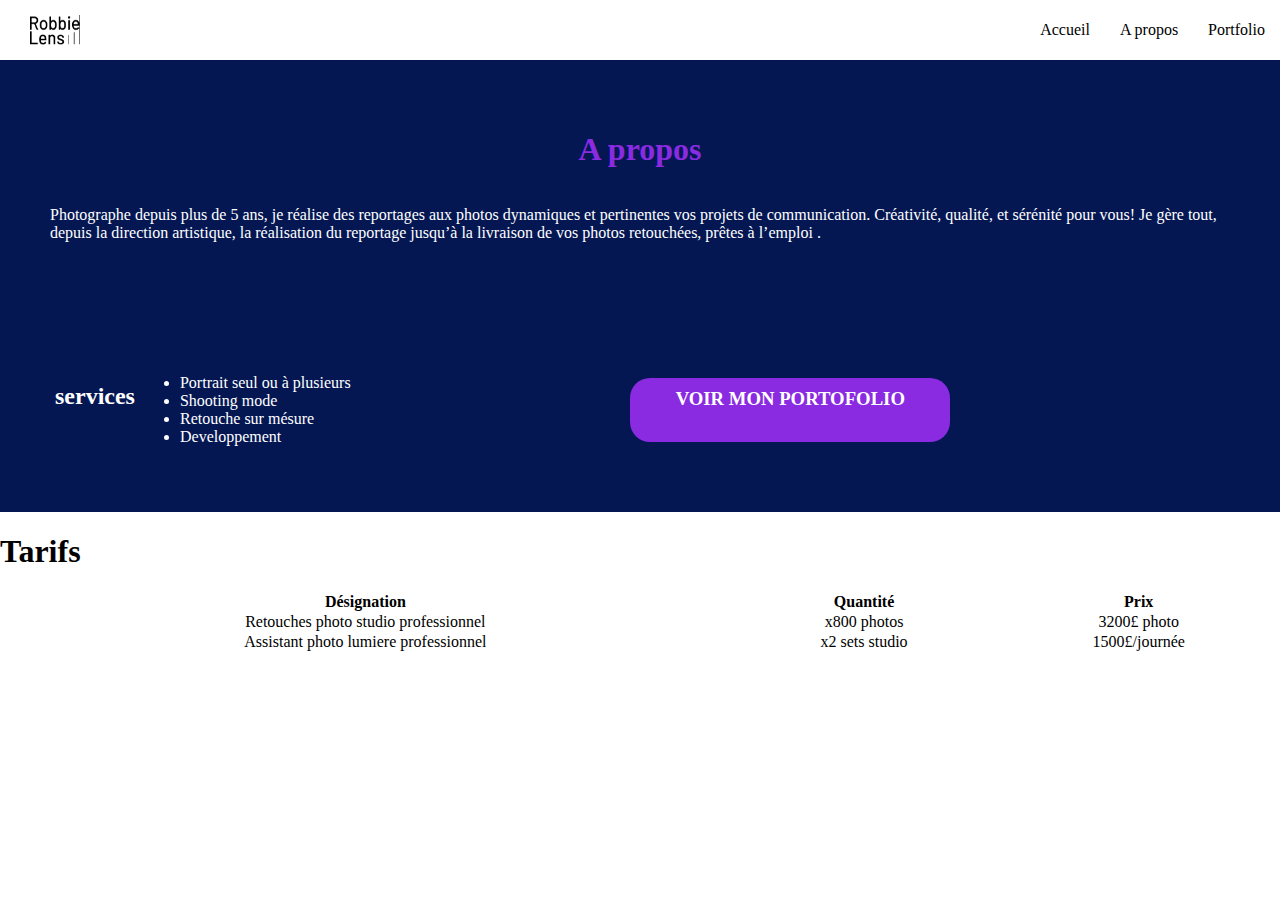
==== index2.html @ dab87114 "Initial commit" ====
<!DOCTYPE html>
<html lang="en">
<head>
    <meta charset="UTF-8">
    <meta name="viewport" content="width=device-width, initial-scale=1.0">
    <title>Maquette HTML/ CSS desktop</title>
    <link rel="stylesheet" href="./style2.css">
    <style>
      table(border-collapse:)

    </style>
</head>
<body>

   <header>
      <img src="./images/logo.png" alt="Logo">
      <nav>
          <ul>
              <li><a href="#">Accueil</a></li>
              <li><a href="#">A propos</a></li>
              <li><a href="#">Portfolio</a></li>
          </ul>
      </nav>
  </header>

    <section class="section1">
    <h1>A propos</h1>
       <br>
       <p>
        Photographe depuis plus de 5 ans, je réalise des reportages aux 
        photos dynamiques et pertinentes  vos projets de communication.
        Créativité, qualité, et sérénité pour vous! Je gère tout, depuis
        la direction artistique, la réalisation du reportage jusqu’à la
        livraison de vos photos retouchées, prêtes à l’emploi .
       </p>

    </section>
    <section class="section2">
       <h2>services</h2>
       <br>
<nav>
   <ul>
       <li>Portrait seul ou à plusieurs</li>
       <li>Shooting mode</li>
       <li>Retouche sur mésure</li>
       <li>Developpement</li>
   </ul>
</nav>

 <h3>
    <a href="#">Voir mon portofolio</a>
 </h3>
</section>

<table>

   <h1>Tarifs</h1>
   <tr>
      <th>Désignation</th>
      <th>Quantité</th>
      <th>Prix</th>
   </tr>
   <tr>
      <td>Retouches photo studio professionnel</td>
       <td>x800 photos</td>
       <td>3200£ photo</td>
   </tr>
   <tr>
      <td>Assistant photo lumiere professionnel</td>
       <td>x2 sets studio</td>
       <td>1500£/journée</td>
   </tr>
</table>


</body>
</html>
---- style2.css ----
body {

    margin: 0;
    padding: 0;
    box-sizing: border-box;
    
}

header {
    display: flex;
    flex-wrap: wrap;
    justify-content: space-between;
    align-items: center;
  }

  header img {
    width: 50px;
    height: 30px;
    padding-left: 30px;
  }
  
  header nav ul {
    display: flex;
  }
  
  header nav ul li {
    list-style-type: none;
    padding: 5px;
  }
  
  header nav ul li a {
    text-decoration: none;
    color: black;
    padding: 10px;
  }
  
  header nav ul li a:hover {
    text-decoration: none;
    color: rgb(211, 26, 195);
    padding: 10px;
  }
  

.section1 {

  display: flex;
  flex-direction: row;
  flex-wrap: wrap;
  padding: 50px;
  justify-content: center;
  align-items: center;
  color: blueviolet;
 
}

p {
    color: white;
}


nav  ul li {

    color: white;

    
}

.section2 h3  {

    background-color: blueviolet;
    width: 300px;
    text-align: center;
    margin: 20px auto;
    padding: 10px;
    border-radius: 20px;

} 

.section2 h3 a {

    text-decoration: none;
    text-transform: uppercase;
    color: white;
}

.section1  {

    display: flex;
    flex-direction: row;
    flex-wrap: wrap;
    padding: 50px;
    justify-content: center;
    align-items: center;
    background-color: rgb(4, 23, 83);
}

.section2 {

    padding: 50px;
    justify-content: center;
    display: flex;
    flex-wrap: wrap;
    background-color: rgb(4, 23, 83);
}

.section2 h2 {

    padding: 5px;
    color: white;

}


table {

  text-align: center;
  width: 100%;
  border-collapse: collapse;
}
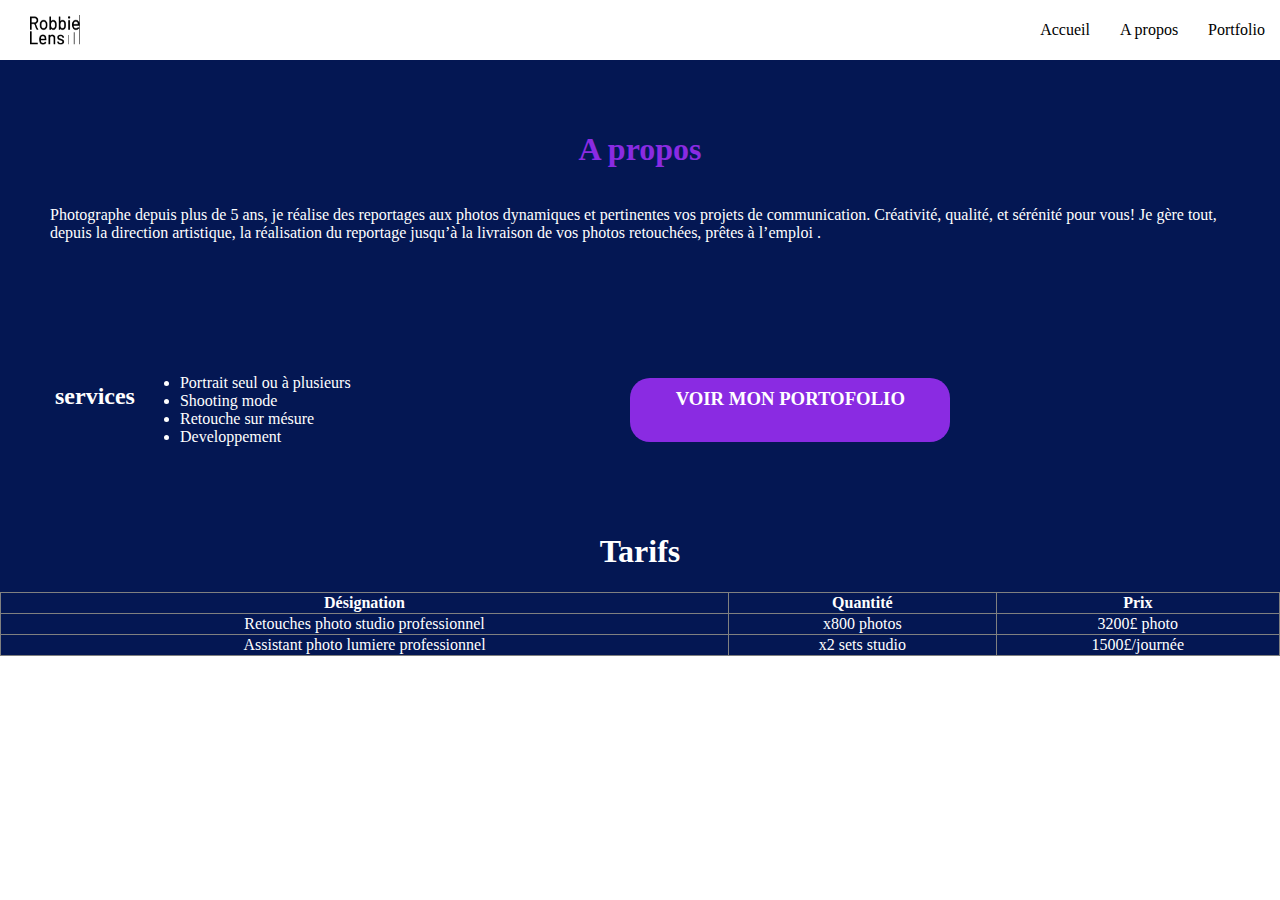
==== commit 59cf1f84: "first" ====
--- a/index2.html
+++ b/index2.html
@@ -5,10 +5,6 @@
     <meta name="viewport" content="width=device-width, initial-scale=1.0">
     <title>Maquette HTML/ CSS desktop</title>
     <link rel="stylesheet" href="./style2.css">
-    <style>
-      table(border-collapse:)
-
-    </style>
 </head>
 <body>
 
@@ -22,7 +18,7 @@
           </ul>
       </nav>
   </header>
-
+    <main>
     <section class="section1">
     <h1>A propos</h1>
        <br>
@@ -51,10 +47,10 @@
     <a href="#">Voir mon portofolio</a>
  </h3>
 </section>
+<section class="section3">
+<table border="1">
 
-<table>
-
-   <h1>Tarifs</h1>
+   <center><h1>Tarifs</h1></center>
    <tr>
       <th>Désignation</th>
       <th>Quantité</th>
@@ -71,7 +67,7 @@
        <td>1500£/journée</td>
    </tr>
 </table>
-
-
+</section>
+</main>
 </body>
 </html>--- a/style2.css
+++ b/style2.css
@@ -91,7 +91,7 @@
     padding: 50px;
     justify-content: center;
     align-items: center;
-    background-color: rgb(4, 23, 83);
+    
 }
 
 .section2 {
@@ -100,13 +100,14 @@
     justify-content: center;
     display: flex;
     flex-wrap: wrap;
-    background-color: rgb(4, 23, 83);
+   
 }
 
 .section2 h2 {
 
     padding: 5px;
     color: white;
+    flex-direction: row;
 
 }
 
@@ -116,5 +117,18 @@
   text-align: center;
   width: 100%;
   border-collapse: collapse;
+  color: white;
 }
 
+center h1 { 
+  color: white;
+}
+
+
+main {
+  background-color:rgb(4, 23, 83);
+
+}
+
+  
+
